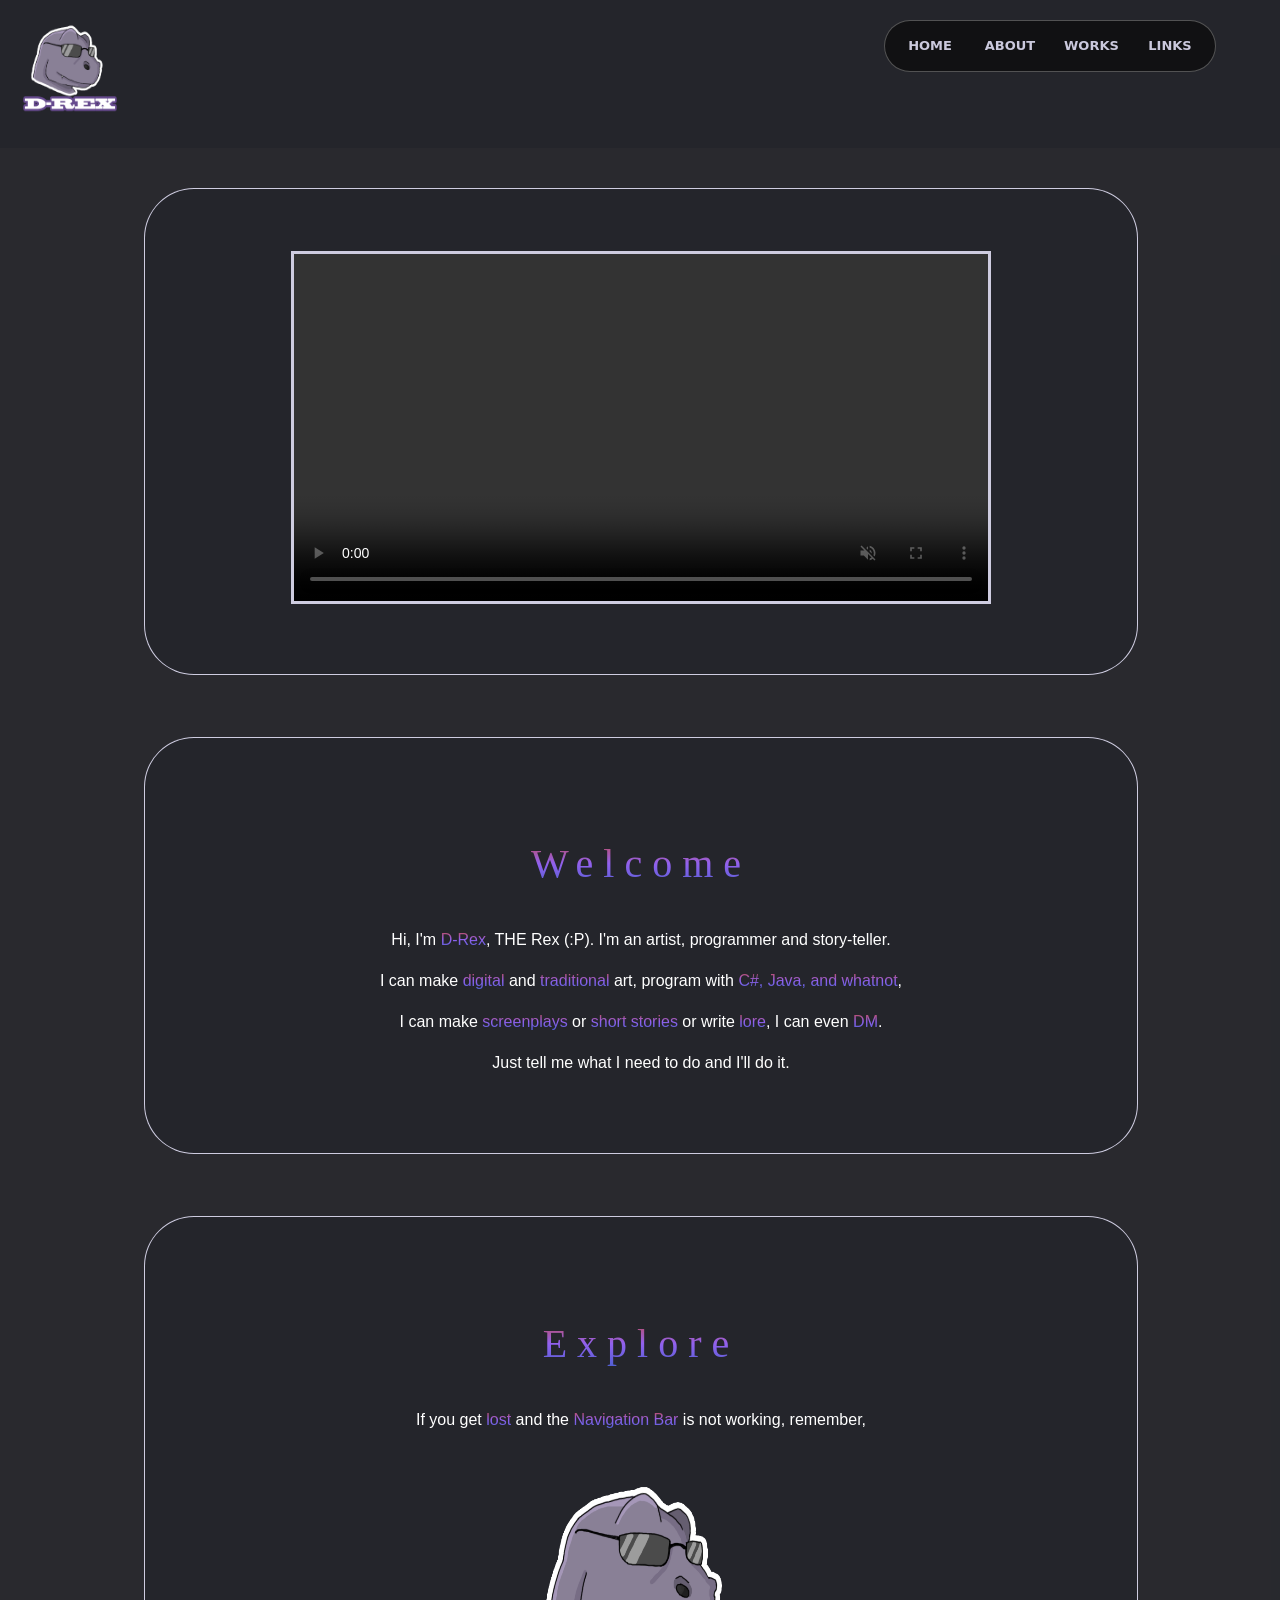
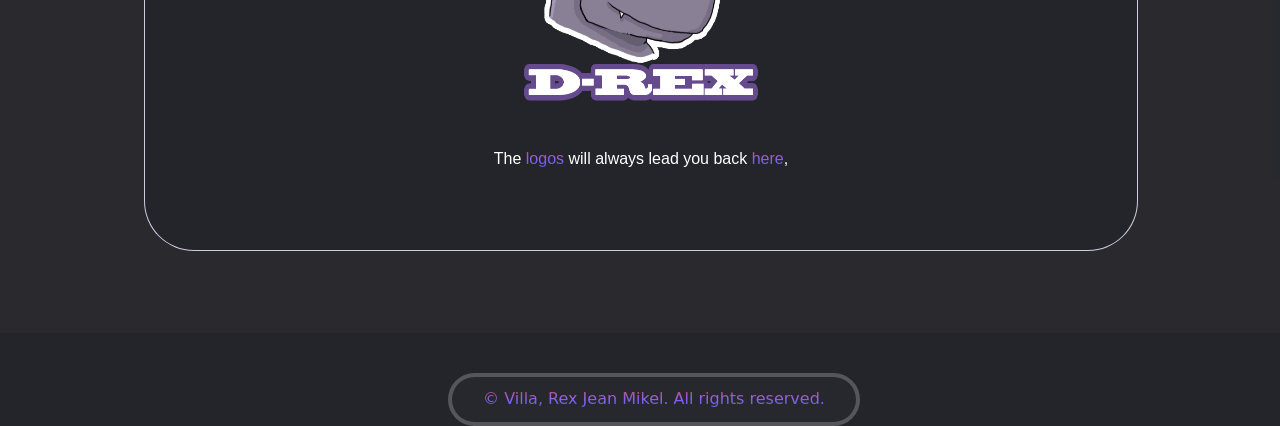
==== index.html @ 9adef067 "Add files via upload" ====
<!DOCTYPE html>
<html>
<head>
    <meta name="viewport" content="width=device-width, initial-scale=1.0"/>
    <meta charset="UTF-8" />
    <title>Villa's Portfolio</title>
    <link rel="stylesheet" href="Styles/Style.css"/>
    <link rel="stylesheet" href="Styles/reviews.css"/>
    <link rel="icon" type="image/png" href="Images/logo.png"/>
</head>
<body>
    <header class="headerstyle">
        <div class="headline">
            <a href="index.html"><img src="Images/logo.png" alt="Logo" id="logo"></a>
        </div>
        <div>
            <nav class="navbar">
                <a class="navbuttons" href="index.html">HOME</a>
                <a class="navbuttons" href="about.html">ABOUT</a>
                <a class="navbuttons" href="works.html">WORKS</a>
                <a class="navbuttons" href="links.html">LINKS</a>
            </nav>
        </div>
    </header>

    <main class="mainpage">
        <section>
            <div class="demovideo">
                <video src="Images/demo_reel.mp4" autoplay muted playsinline controls loop></video>
            </div>
        </section>

        <section>
            <h1><span>Welcome</span></h1>
            <p>Hi, I'm <span>D-Rex</span>, THE Rex (:P). I'm an artist, programmer and story-teller.</p>
            <p>I can make <span>digital</span> and <span>traditional</span> art, program with <span>C#, Java, and whatnot</span>,</p>
            <p>I can make <span>screenplays</span> or <span>short stories</span> or write <span>lore</span>, I can even <span>DM</span>.</p>
            <p>Just tell me what I need to do and I'll do it.</p>
        </section>

        <section>
            <h1><span>Explore</span></h1>
            <p>If you get <span>lost</span> and the <span>Navigation Bar</span> is not working, remember,</p><br>
            <a href="index.html"><img src="Images/logo.png" alt="Logo" id="logoRef"></a><br>
            <p>The <span>logos</span> will always lead you back <span>here</span>,</p>
        </section>
    </main>

    <footer>
        <span>© Villa, Rex Jean Mikel. All rights reserved.</span>
    </footer>
    <script src="Scripts/reviews.js"></script>
</body>
</html>
---- Styles/Style.css ----
:root{
    --fg: #eeeeee;
    --bg: rgb(36, 37, 43);
    --muted: rgba(225, 223, 245, 0.897);
    --gradient: linear-gradient(to top,rgb(82, 95, 211), rgb(146, 97, 238), rgb(192, 75, 84));
    --main-font: Impact, serif;
    --sub-font: Verdana, sans-serif;
}

html, body {
    height: 100%;
}

#logo {
    width: 100px;
    height: 100px;
}

#logo:hover {
    transition: transform .3s ease-in;
    transform: rotate(360deg);
}

#logoRef {
    width: 250px;
    height: 250px;
}

#logoRef:hover {
    transition: transform .3s ease-in;
    transform: rotate(360deg);
}

main {
    font-family: Verdana, sans-serif;
    font-weight: 500;
    font-size: 16px;
}

h1 {
    font-family: var(--main-font);
    letter-spacing: 10px;
    font-size: 40px;
    font-weight: 500;
}

span {
    background: var(--gradient);
    -webkit-background-clip: text;
    background-clip: text;
    color: transparent;
}

section {
    text-align: center;
    max-width: 70%;
    margin: 20px;
    margin-left: 10%;
    margin-bottom: 5%;
    padding: 5%;
    background-color: var(--bg);
    border: 1px solid var(--muted);
    border-radius: 50px;
}

.others {
    max-width: 50%;
    margin-left: 20%;
}

body{
    margin:0;
    font-family: Inter, system-ui, -apple-system, Segoe UI, Roboto, Arial, sans-serif;
    background: var(--bg);
    color: var(--fg);
    line-height: 1.55;
    overflow-x: hidden;
}

.headerstyle {
    display: grid;
    grid-template-columns: 70% 30%;
    padding: 20px;
}

.navbar{
    position: fixed;
    z-index: 1000;
    right: 5%;
    display: grid;
    grid-template-columns: 25% 25% 25% 25%;
    align-content: right;
    text-align: center;
    padding: 5px;
    border: 1px solid rgba(114, 114, 114, 0.678);
    background: rgba(10, 10, 10, 0.705);
    border-radius: 999px;
    width: 25%;
}

.navbuttons{
    text-decoration:none;
    color: var(--muted);
    font-weight: 600;
    font-size: 13px;
    padding: 10px 14px;
    border-radius: 999px;
    transition: transform .15s ease, background .15s ease, color .15s ease;
}

.navbuttons:hover {
    transform: scale(1.3);
}

.nav-toggle{
    display:none;
    width: 40px;
    height: 40px;
    border-radius: 14px;
    border: 1px solid rgba(255,255,255,0.10);
    background: rgba(255,255,255,0.05);
    color: var(--fg);
}

.mainpage {
    background-color: rgba(58, 58, 58, 0.205);
    padding: 20px;
    height: auto;
}

.mainpage h1 {
    text-align: center;
}

.mainpage p {
    color: white;
    text-decoration: none;
    align-items: center;
    align-content: center;
    text-align: center;
}

.demovideo video {
    width: 80%;
    height: 80%;
    border: solid;
    border-color: var(--muted);
}

.trainingspic img {
    height: 30%;
    width: 50%;
}

.artexhibit {
    margin-top: 10%;
    padding-top: 60px;
    display: grid;
    grid-template-rows: 1fr 1fr 1fr;
    gap: 100px;
}

.artexhibitgrid {
    display: grid;
    margin-left: 15%;
    margin-right: 15%;
    align-content: center;
    grid-template-columns: 35% 65%;
    width: 60%;
    height: 30%;
}

.artexhibitgrid2 {
    display: grid;
    margin-left: 15%;
    margin-right: 15%;
    align-content: center;
    grid-template-columns: 65% 35%;
    width: 60%;
    height: 30%;
}

.artexhibittext {
    text-align: center;
    align-items: center;
    align-content: center;
    color: white;
    padding: 30px;
    background: rgba(125, 125, 126, 0.04);
}

.artexhibitdiv {
    border: solid;
    text-align: center;
    justify-content: center;
    background-color: #74747415;
    padding: 20px;
    width: 40%;
    min-width: 220px;
    height: 25%;
    min-height: 320px;
}

.artexhibitdiv a{
    color: white;
    text-decoration: none;
}

.artexhibitdiv:hover {
    transition: transform .15s ease, background .15s ease, color .15s ease;
    transform: scale(1.1);
}

.artexhibitdiv:hover img{
    transition: filter .15s ease, background .15s ease, color .15s ease;
    filter: blur(0px);
}

.artexhibitdiv img{
    height: 300px;
    width: 200px;
    filter: blur(1px);
    z-index: 1;
}

.artimage img{
	max-height:250px;
    height: auto;
	width: auto;
    max-width: 225px; 
	display: block;
    align-self: center;
}

.artimage video {
	height: auto;
	width: 650px;
}

.artstyle {
	display: grid;
	grid-template-columns: 1fr 1fr 1fr 1fr;
	justify-content:space-evenly;
    align-content: center;
    align-items: center;
	text-align:center;
	width: 100%;
	max-width: 100%;
	height: 100%;
	max-height: 100%;
}

.artstylevideo {
	display: block;
	justify-content:space-evenly;
    align-content: center;
    align-items: center;
	text-align:center;
	width: 100%;
	max-width: 1000px;
	height: 100%;
	max-height: 1500px;
    margin-left: 15%;
}

.artimage h3{
	text-align:center;
}

#shoepal {
    width: 400px;
    height: 400px;
    margin-left: 37%;
}

.items{
    align-self: center;
    align-content: center;
    align-items: center;
    text-align: center;
	padding:25px;
	border-radius:10px;
	margin: 15px;
    min-width: 225px;
    min-height: 30%;
}

.items img {
    margin-left: 15%;
}

.items img:hover {
    transition: transform .15s ease, background .15s ease, color .15s ease;
    transform: scale(1.1);
    border: solid;
    border: 3px solid rgba(255,255,255,0.10);
}

#disclaimer {
    font-size: 8px;
}

.linksection {
    max-width: 40%;
    margin-left: 25%;
}

.linksection a{
    color: white;
    text-decoration: none;
}

footer {
    text-align: center;
    align-items: center;
    align-content: center;
    gap: 8px;
    padding: 10px;
    border: 4px solid rgba(151, 151, 151, 0.418);
    background: rgba(125, 125, 126, 0.04);
    border-radius: 999px;
    margin-top: 40px;
    margin-left: 35%;
    margin-right: 35%;
    width: 30%;
}


@media (max-width: 768px) {
.headerstyle {
    grid-template-columns: 10% 90%;
    padding: 5px;
}

h1 {
    letter-spacing: 5px;
    font-size: 20px;
    font-weight: 500;
}

section {
    border-radius: 7px;
}

main {
    font-size: 10px;
}

.navbar {
    width: 65%;
    padding: 2px;
}

#logo {
    width: 70px;
    height: 70px;
}

#logoRef {
    width: 120px;
    height: 120px;
}

.navbuttons {
    font-size: 9px;
    padding: 6px 8px;
}

footer {
    font-size: 10px;
    width: 70%;
    margin-left: 13%;
}

.artexhibit{
    padding-top: 20px;
    grid-template-rows: 1fr 1fr 1fr;
    gap: 50px;
    margin-left: 10px;
}

.artexhibitdiv {
    margin-top: 20px;;
    padding: 20px;
    width: 10%;
    min-width: 80px;
    height: 15%;
    min-height: 120px;
}

.artexhibitdiv img {
    padding: 3px;
    width: 10%;
    min-width: 70px;
    height: 15%;
    min-height: 110px;
}

.artexhibittext {
    margin-left: 30px;
    padding: 30px;
    font-size: 9px;
}

.artexhibitgrid {
    margin-left: 5%;
    margin-right: 5%;
    grid-template-columns: 30% 70%;
    width: 90%;
    height: 30%;
}

.artexhibitgrid2 {
    margin-left: 5%;
    margin-right: 5%;
    align-content: center;
    grid-template-columns: 70% 30%;
    width: 90%;
    height: 30%;
}

.artimage img{
	max-height:110px;
    max-width: 160px;
}

.artimage video {
	height: auto;
	width: 400px;
}

.artstyle {
	grid-template-columns: 1fr 1fr;
	width: 100%;
	max-width: 100%;
	height: 100%;
	max-height: 100%;
}

.artstylevideo {
	width: 100%;
	max-width: 1000px;
	height: 100%;
	max-height: 1500px;
    margin-left: 5%;
}

.items{
	padding:10px;
	border-radius:10px;
	margin: 15px;
    min-width: 120px;
    min-height: 15%;
}

}
---- Styles/reviews.css ----
.review-slot {
    margin-top: 14px;
    padding-top: 10px;
    border-top: 1px solid rgba(255, 255, 255, 0.12);
    text-align: left;
    font-family: Verdana, sans-serif;
    font-size: 14px;
    color: var(--fg);
}
.rv-summary { text-align: center; margin-bottom: 6px; }
.rv-stars { color: #ffc857; letter-spacing: 2px; font-size: 18px; }
.rv-muted { color: rgba(225, 223, 245, 0.6); font-size: 13px; }

.rv-list {
    list-style: none;
    padding: 0;
    margin: 8px 0;
    max-height: 200px;
    overflow: auto;
}
.rv-list li {
    padding: 8px 10px;
    margin-bottom: 6px;
    background: rgba(0, 0, 0, 0.2);
    border-radius: 12px;
}
.rv-head { display: flex; gap: 8px; align-items: center; flex-wrap: wrap; }
.rv-head time { margin-left: auto; font-size: 12px; color: rgba(225, 223, 245, 0.5); }
.rv-list p { margin: 4px 0 0; white-space: pre-wrap; }
.rv-small { font-size: 14px; letter-spacing: 1px; }

.rv-slot details summary {
    cursor: pointer;
    text-align: center;
    color: var(--muted);
    font-weight: 600;
    padding: 6px;
}
.rv-form { display: flex; flex-direction: column; gap: 8px; margin-top: 8px; }
.rv-form input[type=text], .rv-form textarea {
    width: 100%;
    padding: 8px 10px;
    border-radius: 10px;
    border: 1px solid rgba(255, 255, 255, 0.15);
    background: rgba(0, 0, 0, 0.25);
    color: var(--fg);
    font: inherit;
}
.rv-form textarea { resize: vertical; }

.rv-stars-input {
    position: relative;
    display: flex;
    flex-direction: row-reverse;
    justify-content: center;
}
.rv-stars-input input { position: absolute; opacity: 0; pointer-events: none; }
.rv-stars-input label { font-size: 28px; color: #555; cursor: pointer; padding: 0 2px; }
.rv-stars-input label:hover,
.rv-stars-input label:hover ~ label,
.rv-stars-input input:checked ~ label { color: #ffc857; }

.rv-btn {
    align-self: center;
    padding: 8px 22px;
    border: 0;
    border-radius: 999px;
    background: var(--gradient);
    color: #fff;
    font-weight: 700;
    cursor: pointer;
}
.rv-notice { font-size: 13px; color: #ffb3b3; text-align: center; margin: 0; min-height: 0; }
.rv-thanks { font-size: 13px; color: #b6f0c8; text-align: center; margin: 4px 0 0; }
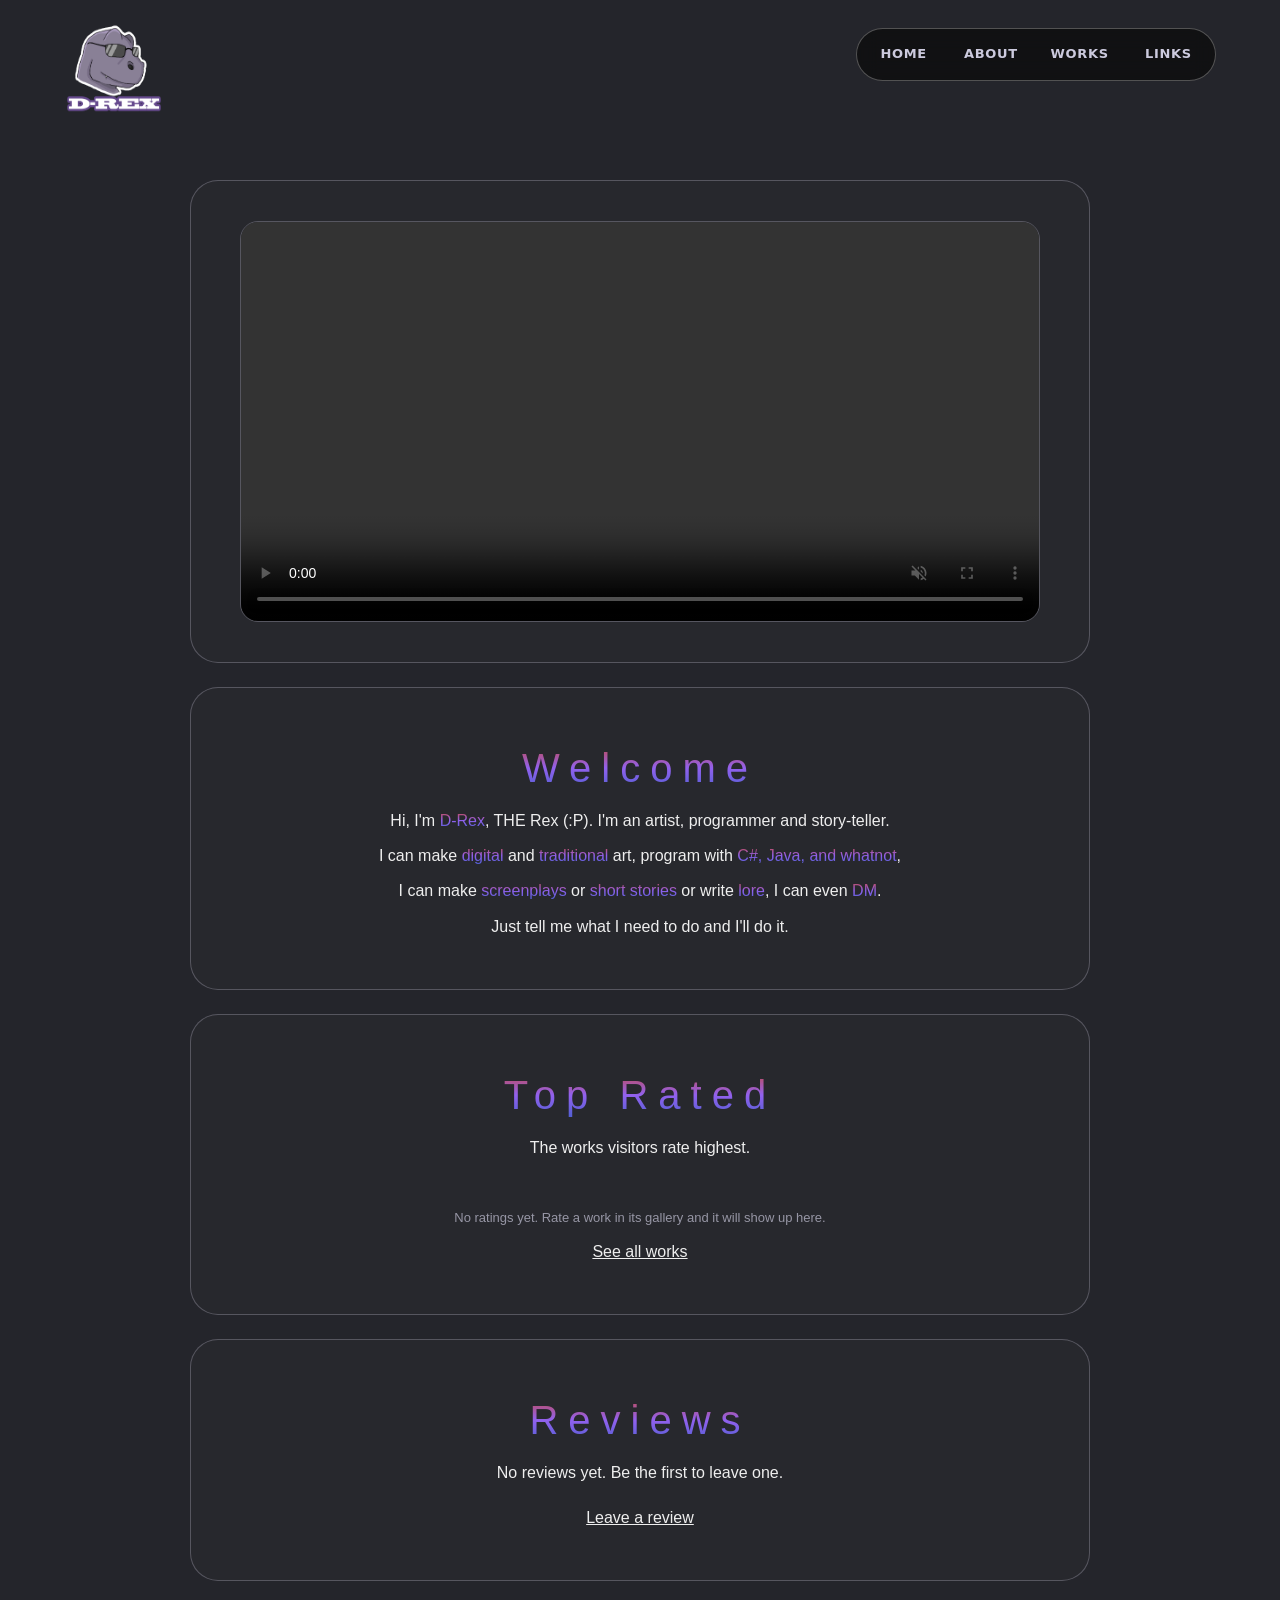
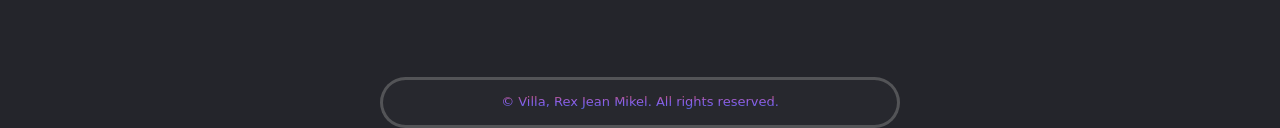
==== commit dcb7ac4e: "Update index.html" ====
--- a/index.html
+++ b/index.html
@@ -1,5 +1,5 @@
 <!DOCTYPE html>
-<html>
+<html lang="en">
 <head>
     <meta name="viewport" content="width=device-width, initial-scale=1.0"/>
     <meta charset="UTF-8" />
@@ -39,16 +39,130 @@
         </section>
 
         <section>
-            <h1><span>Explore</span></h1>
-            <p>If you get <span>lost</span> and the <span>Navigation Bar</span> is not working, remember,</p><br>
-            <a href="index.html"><img src="Images/logo.png" alt="Logo" id="logoRef"></a><br>
-            <p>The <span>logos</span> will always lead you back <span>here</span>,</p>
+            <h1><span>Top Rated</span></h1>
+            <p>The works visitors rate highest.</p>
+            <div class="artstyle" id="top-works"></div>
+            <p class="rv-muted" id="top-empty"></p>
+            <p><a href="works.html">See all works</a></p>
+        </section>
+
+        <section>
+            <h1><span>Reviews</span></h1>
+            <p id="overall-stats"></p>
+            <ul class="rv-list" id="latest-reviews" style="text-align:left"></ul>
+            <p><a href="links.html">Leave a review</a></p>
         </section>
     </main>
 
     <footer>
         <span>© Villa, Rex Jean Mikel. All rights reserved.</span>
     </footer>
+
     <script src="Scripts/reviews.js"></script>
+    <script>
+    (function () {
+        var STORE = 'villa-portfolio-reviews';
+
+        var WORKS = [
+            ['digital:dangers-of-technology', 'Dangers of Technology', 'Images/Art_Contest3.png', 'digital.html'],
+            ['digital:ser-duncan', 'Ser Duncan the Tall', 'Images/Ser_Duncan_the_Tall.png', 'digital.html'],
+            ['digital:samurai-doggo', 'Samurai Doggo', 'Images/Samurai_Dog_PixelArt.png', 'digital.html'],
+            ['digital:syndra', 'Syndra', 'Images/Syndra_Chibi.png', 'digital.html'],
+            ['digital:my-gf', 'My GF', 'Images/PixelArtGFWithColor.jpg', 'digital.html'],
+            ['traditional:pieces-of-a-whole', 'Pieces of a Whole', 'Images/AbstractArt.jpg', 'traditional.html'],
+            ['traditional:anxiety', 'Anxiety', 'Images/Anxiety.jpg', 'traditional.html'],
+            ['traditional:technology', 'Technology', 'Images/Art_Contest1.jpg', 'traditional.html'],
+            ['traditional:unity', 'Unity', 'Images/Art_Contest2.jpg', 'traditional.html'],
+            ['traditional:chibi-tv', 'Chibi Characters Watching TV', 'Images/Chibi_Characters_Watching_TV.jpg', 'traditional.html'],
+            ['traditional:coffee-art', 'Coffee Art', 'Images/Coffee_Art.jpg', 'traditional.html'],
+            ['traditional:fleeting-time', 'Fleeting Time', 'Images/Fleeting_Moment.jpg', 'traditional.html'],
+            ['traditional:girl-on-a-boat', 'Girl on a Boat', 'Images/Girl_on_a_Boat.jpg', 'traditional.html'],
+            ['traditional:the-archangel', 'The Archangel', 'Images/The_Archangel.jpg', 'traditional.html'],
+            ['traditional:mechanical-god', 'The Mechanical God', 'Images/Deus_Machina.jpg', 'traditional.html'],
+            ['traditional:propagandist', 'The Propagandist', 'Images/The_Propagandist.jpg', 'traditional.html'],
+            ['traditional:revolutionary', 'The Revolutionary', 'Images/The_Revolutionary.jpg', 'traditional.html'],
+            ['traditional:golden-ratio-goat', 'Golden Ratio, Goat', 'Images/Goat_GoldenRatio.jpg', 'traditional.html'],
+            ['traditional:golden-ratio-sundew', 'Golden Ratio, Sundew', 'Images/Sundew_Catching_a_Fly.jpg', 'traditional.html'],
+            ['traditional:paintings', 'Paintings', 'Images/Paintings.jpg', 'traditional.html'],
+            ['traditional:samurai-dog', 'Samurai Dog', 'Images/Samurai_Dog.jpg', 'traditional.html'],
+            ['traditional:me-and-her', 'Me and Her', 'Images/Self_Portrait.jpg', 'traditional.html'],
+            ['others:kopimo', 'Kopimo', 'Images/Commercial_CoverPic.png', 'others.html'],
+            ['others:mahika', 'Mahika', 'Images/Commercial_CoverPic.png', 'others.html'],
+            ['others:uhm', 'Uhm', 'Images/Shoepal.png', 'others.html']
+        ];
+
+        var byKey = {};
+        WORKS.forEach(function (w) { byKey[w[0]] = w; });
+
+        var all;
+        try { all = JSON.parse(localStorage.getItem(STORE)) || {}; }
+        catch (e) { all = {}; }
+
+        function esc(s) {
+            var d = document.createElement('div');
+            d.textContent = s;
+            return d.innerHTML;
+        }
+        function stars(n) {
+            n = Math.round(n);
+            return '★'.repeat(n) + '☆'.repeat(5 - n);
+        }
+        function plural(n) { return n + ' review' + (n === 1 ? '' : 's'); }
+        function average(list) {
+            return list.reduce(function (sum, r) { return sum + r.rating; }, 0) / list.length;
+        }
+
+        var ranked = Object.keys(all)
+            .filter(function (k) { return byKey[k] && all[k] && all[k].length; })
+            .map(function (k) { return { w: byKey[k], avg: average(all[k]), count: all[k].length }; })
+            .sort(function (a, b) { return b.avg - a.avg || b.count - a.count; })
+            .slice(0, 3);
+
+        var topEl = document.getElementById('top-works');
+        if (ranked.length) {
+            topEl.innerHTML = ranked.map(function (r) {
+                return '<article class="items">' +
+                    '<a href="' + r.w[3] + '" class="artimage"><img src="' + r.w[2] + '" alt="' + esc(r.w[1]) + '"></a>' +
+                    '<h3>' + esc(r.w[1]) + '</h3>' +
+                    '<p><span class="rv-stars">' + stars(r.avg) + '</span></p>' +
+                    '<p class="rv-muted">' + r.avg.toFixed(1) + ' · ' + plural(r.count) + '</p>' +
+                '</article>';
+            }).join('');
+        } else {
+            document.getElementById('top-empty').textContent =
+                'No ratings yet. Rate a work in its gallery and it will show up here.';
+        }
+
+        var entries = [];
+        Object.keys(all).forEach(function (k) {
+            (all[k] || []).forEach(function (r) { entries.push({ key: k, r: r }); });
+        });
+
+        var statsEl = document.getElementById('overall-stats');
+        var listEl = document.getElementById('latest-reviews');
+        if (entries.length) {
+            var overall = entries.reduce(function (s, e) { return s + e.r.rating; }, 0) / entries.length;
+            statsEl.innerHTML = '<span class="rv-stars">' + stars(overall) + '</span><br>' +
+                '<span class="rv-muted">' + overall.toFixed(1) + ' average · ' + plural(entries.length) + ' across the site</span>';
+
+            entries.sort(function (a, b) {
+                return a.r.date < b.r.date ? 1 : a.r.date > b.r.date ? -1 : 0;
+            });
+
+            listEl.innerHTML = entries.slice(0, 5).map(function (e) {
+                var where = e.key === 'site' ? 'the site' : (byKey[e.key] ? byKey[e.key][1] : 'a work');
+                return '<li>' +
+                    '<div class="rv-head"><strong>' + esc(e.r.name) + '</strong>' +
+                    '<span class="rv-stars rv-small">' + stars(e.r.rating) + '</span>' +
+                    '<time>' + esc(e.r.date) + '</time></div>' +
+                    '<p>' + esc(e.r.comment) + '</p>' +
+                    '<p class="rv-muted">on ' + esc(where) + '</p>' +
+                '</li>';
+            }).join('');
+        } else {
+            statsEl.textContent = 'No reviews yet. Be the first to leave one.';
+        }
+    })();
+    </script>
 </body>
-</html>+</html>
--- a/Styles/Style.css
+++ b/Styles/Style.css
@@ -1,47 +1,71 @@
-:root{
+:root {
+    --bg: #24252b;
     --fg: #eeeeee;
-    --bg: rgb(36, 37, 43);
-    --muted: rgba(225, 223, 245, 0.897);
-    --gradient: linear-gradient(to top,rgb(82, 95, 211), rgb(146, 97, 238), rgb(192, 75, 84));
-    --main-font: Impact, serif;
-    --sub-font: Verdana, sans-serif;
-}
-
-html, body {
-    height: 100%;
-}
-
-#logo {
-    width: 100px;
-    height: 100px;
-}
-
-#logo:hover {
-    transition: transform .3s ease-in;
-    transform: rotate(360deg);
-}
-
-#logoRef {
-    width: 250px;
-    height: 250px;
-}
-
-#logoRef:hover {
-    transition: transform .3s ease-in;
-    transform: rotate(360deg);
-}
-
+    --muted: rgba(225, 223, 245, 0.9);
+    --gradient: linear-gradient(to top, rgb(82, 95, 211), rgb(146, 97, 238), rgb(192, 75, 84));
+    --violet: #9261ee;
+    --indigo: #525fd3;
+    --rose: #c04b54;
+    --gold: #ffc857;
+    --tint-violet: rgba(146, 97, 238, 0.18);
+    --glass: rgba(58, 58, 58, 0.2);
+    --glass-strong: rgba(10, 10, 10, 0.72);
+    --panel: rgba(125, 125, 126, 0.07);
+    --line: rgba(225, 223, 245, 0.25);
+    --line-soft: rgba(255, 255, 255, 0.1);
+    --shadow: 0 14px 34px rgba(0, 0, 0, 0.35);
+    --radius-lg: 28px;
+    --radius-md: 18px;
+    --radius-sm: 12px;
+    --font-display: Impact, 'Arial Narrow', sans-serif;
+    --font-body: Verdana, sans-serif;
+    --font-ui: Inter, system-ui, -apple-system, 'Segoe UI', Roboto, Arial, sans-serif;
+    --ease: cubic-bezier(0.2, 0.7, 0.3, 1);
+}
+*,
+*::before,
+*::after {
+    box-sizing: border-box;
+}
+ 
+html {
+    -webkit-text-size-adjust: 100%;
+}
+ 
+body {
+    margin: 0;
+    min-height: 100vh;
+    font-family: var(--font-ui);
+    background: var(--bg);
+    color: var(--fg);
+    line-height: 1.6;
+    overflow-x: hidden;
+}
+ 
+img,
+video {
+    display: block;
+    max-width: 100%;
+    height: auto;
+}
+ 
+a {
+    color: inherit;
+}
+ 
+a:focus-visible,
+input:focus-visible,
+textarea:focus-visible,
+button:focus-visible {
+    outline: 2px solid var(--violet);
+    outline-offset: 3px;
+}
+ 
 main {
-    font-family: Verdana, sans-serif;
+    font-family: var(--font-body);
+    font-size: 15px;
     font-weight: 500;
-    font-size: 16px;
-}
-
-h1 {
-    font-family: var(--main-font);
-    letter-spacing: 10px;
-    font-size: 40px;
-    font-weight: 500;
+    padding: 16px 0 40px;
 }
 
 span {
@@ -51,406 +75,411 @@
     color: transparent;
 }
 
-section {
-    text-align: center;
-    max-width: 70%;
-    margin: 20px;
-    margin-left: 10%;
-    margin-bottom: 5%;
-    padding: 5%;
-    background-color: var(--bg);
-    border: 1px solid var(--muted);
-    border-radius: 50px;
-}
-
-.others {
-    max-width: 50%;
-    margin-left: 20%;
-}
-
-body{
-    margin:0;
-    font-family: Inter, system-ui, -apple-system, Segoe UI, Roboto, Arial, sans-serif;
-    background: var(--bg);
-    color: var(--fg);
-    line-height: 1.55;
-    overflow-x: hidden;
+h1,
+h2,
+h3 {
+    font-family: var(--font-display);
+    font-weight: 500;
+    line-height: 1.2;
+    margin: 0.4em 0;
+}
+ 
+h1 {
+    font-size: clamp(24px, 6vw, 40px);
+    letter-spacing: clamp(3px, 1vw, 10px);
+    text-align: center;
+}
+ 
+h2 {
+    font-size: clamp(20px, 4.5vw, 28px);
+    letter-spacing: 0.08em;
+}
+ 
+h3 {
+    font-size: 18px;
+    letter-spacing: 0.05em;
+}
+ 
+p {
+    margin: 0.6em 0;
 }
 
 .headerstyle {
+    display: flex;
+    flex-direction: column;
+    align-items: center;
+    gap: 16px;
+    padding: 16px 5%;
+}
+ 
+.headline {
+    display: flex;
+}
+ 
+#logo {
+    width: 72px;
+    height: 72px;
+    transition: transform 0.4s var(--ease);
+}
+ 
+#logo:hover {
+    transform: rotate(360deg);
+}
+ 
+.navbar {
+    position: static;
     display: grid;
-    grid-template-columns: 70% 30%;
-    padding: 20px;
-}
-
-.navbar{
-    position: fixed;
-    z-index: 1000;
-    right: 5%;
-    display: grid;
-    grid-template-columns: 25% 25% 25% 25%;
-    align-content: right;
-    text-align: center;
+    grid-template-columns: repeat(4, 1fr);
+    gap: 4px;
+    width: 100%;
+    max-width: 420px;
     padding: 5px;
-    border: 1px solid rgba(114, 114, 114, 0.678);
-    background: rgba(10, 10, 10, 0.705);
+    border: 1px solid rgba(114, 114, 114, 0.68);
+    background: var(--glass-strong);
     border-radius: 999px;
-    width: 25%;
-}
-
-.navbuttons{
-    text-decoration:none;
+    text-align: center;
+    backdrop-filter: blur(10px);
+}
+ 
+.navbuttons {
+    display: block;
+    text-decoration: none;
     color: var(--muted);
     font-weight: 600;
-    font-size: 13px;
-    padding: 10px 14px;
+    font-size: 12px;
+    letter-spacing: 0.05em;
+    padding: 9px 4px;
     border-radius: 999px;
-    transition: transform .15s ease, background .15s ease, color .15s ease;
-}
-
+    transition: transform 0.2s var(--ease), background 0.2s, color 0.2s;
+}
+ 
 .navbuttons:hover {
-    transform: scale(1.3);
-}
-
-.nav-toggle{
-    display:none;
-    width: 40px;
-    height: 40px;
-    border-radius: 14px;
-    border: 1px solid rgba(255,255,255,0.10);
-    background: rgba(255,255,255,0.05);
-    color: var(--fg);
-}
-
-.mainpage {
-    background-color: rgba(58, 58, 58, 0.205);
-    padding: 20px;
+    color: #fff;
+    background: rgba(255, 255, 255, 0.08);
+    transform: scale(1.05);
+}
+
+main section {
+    width: min(900px, 90%);
+    margin: 24px auto;
+    padding: clamp(20px, 4vw, 40px);
+    background: var(--glass);
+    border: 1px solid var(--line);
+    border-radius: var(--radius-lg);
+    text-align: center;
+}
+ 
+main section p {
+    max-width: 70ch;
+    margin-left: auto;
+    margin-right: auto;
+}
+ 
+.demovideo {
+    display: flex;
+    justify-content: center;
+}
+ 
+.demovideo video {
+    width: min(100%, 800px);
     height: auto;
-}
-
-.mainpage h1 {
-    text-align: center;
-}
-
-.mainpage p {
-    color: white;
-    text-decoration: none;
-    align-items: center;
-    align-content: center;
-    text-align: center;
-}
-
-.demovideo video {
-    width: 80%;
-    height: 80%;
-    border: solid;
-    border-color: var(--muted);
+    border: 1px solid var(--line);
+    border-radius: var(--radius-md);
+}
+ 
+#logoRef {
+    width: 160px;
+    height: 160px;
+    margin: 12px auto;
+    transition: transform 0.4s var(--ease);
+}
+ 
+#logoRef:hover {
+    transform: rotate(360deg);
 }
 
 .trainingspic img {
-    height: 30%;
-    width: 50%;
+    width: min(60%, 360px);
+    margin: 12px auto 0;
+    border-radius: var(--radius-sm);
 }
 
 .artexhibit {
-    margin-top: 10%;
-    padding-top: 60px;
-    display: grid;
-    grid-template-rows: 1fr 1fr 1fr;
-    gap: 100px;
-}
-
-.artexhibitgrid {
-    display: grid;
-    margin-left: 15%;
-    margin-right: 15%;
-    align-content: center;
-    grid-template-columns: 35% 65%;
-    width: 60%;
-    height: 30%;
-}
-
+    display: flex;
+    flex-direction: column;
+    gap: 28px;
+    width: min(1100px, 92%);
+    margin: 24px auto 0;
+}
+ 
+.artexhibitgrid,
 .artexhibitgrid2 {
     display: grid;
-    margin-left: 15%;
-    margin-right: 15%;
-    align-content: center;
-    grid-template-columns: 65% 35%;
-    width: 60%;
-    height: 30%;
-}
-
+    grid-template-columns: 1fr;
+    gap: 16px;
+    align-items: stretch;
+}
+ 
+.artexhibitdiv {
+    order: -1; 
+    display: flex;
+    align-items: center;
+    justify-content: center;
+    padding: 16px;
+    background: var(--panel);
+    border: 1px solid var(--line-soft);
+    border-radius: var(--radius-md);
+    transition: transform 0.3s var(--ease), box-shadow 0.3s var(--ease);
+}
+ 
+.artexhibitdiv:hover {
+    transform: translateY(-4px);
+    box-shadow: var(--shadow);
+}
+ 
+.artexhibitdiv a {
+    display: flex;
+    flex-direction: column;
+    align-items: center;
+    gap: 10px;
+    width: 100%;
+    color: #fff;
+    text-decoration: none;
+    text-align: center;
+}
+ 
+.artexhibitdiv img {
+    width: 100%;
+    max-width: 240px;
+    height: 240px;
+    object-fit: cover;
+    border-radius: var(--radius-sm);
+    filter: blur(1px);
+    transition: filter 0.3s;
+}
+ 
+.artexhibitdiv:hover img {
+    filter: blur(0);
+}
+ 
+.artexhibitdiv span {
+    font-family: var(--font-display);
+    font-size: 18px;
+    letter-spacing: 0.08em;
+}
+ 
 .artexhibittext {
-    text-align: center;
+    display: flex;
+    flex-direction: column;
+    justify-content: center;
+    padding: 24px;
+    background: rgba(125, 125, 126, 0.06);
+    border-radius: var(--radius-md);
+    color: rgba(255, 255, 255, 0.92);
+    line-height: 1.7;
+    text-align: center;
+}
+
+.artstyle,
+.artstylevideo {
+    display: grid;
+    grid-template-columns: 1fr;
+    gap: 24px;
+    width: min(1100px, 92%);
+    margin: 24px auto;
+}
+ 
+.artstylevideo {
+    width: min(900px, 92%);
+}
+ 
+.items {
+    display: flex;
+    flex-direction: column;
     align-items: center;
-    align-content: center;
-    color: white;
-    padding: 30px;
+    padding: 20px;
+    text-align: center;
+    background: var(--panel);
+    border: 1px solid var(--line-soft);
+    border-radius: var(--radius-md);
+    transition: transform 0.3s var(--ease), box-shadow 0.3s var(--ease);
+}
+ 
+.items:hover {
+    transform: translateY(-4px);
+    box-shadow: var(--shadow);
+}
+ 
+.items h3 {
+    margin: 12px 0 6px;
+}
+ 
+.items p {
+    margin: 0;
+    font-size: 14px;
+    color: rgba(255, 255, 255, 0.85);
+}
+ 
+.artimage {
+    width: 100%;
+}
+ 
+.artimage img {
+    width: 100%;
+    height: 240px;
+    object-fit: contain;
+    border-radius: var(--radius-sm);
+    background: rgba(0, 0, 0, 0.25);
+}
+ 
+.artimage video {
+    width: 100%;
+    aspect-ratio: 16 / 9;
+    object-fit: contain;
+    border-radius: var(--radius-sm);
+    background: rgba(0, 0, 0, 0.25);
+}
+ 
+#shoepal {
+    width: min(360px, 80%);
+    height: auto;
+    margin: 0 auto;
+}
+
+.linksection {
+    display: flex;
+    flex-wrap: wrap;
+    justify-content: center;
+    gap: 12px;
+    width: min(640px, 90%);
+    margin: 24px auto;
+    text-align: center;
+}
+ 
+.linksection > div:not(.review-slot) {
+    display: inline-block;
+}
+ 
+.linksection > div > a {
+    display: block;
+    padding: 12px 22px;
+    border: 1px solid var(--muted);
+    border-radius: 999px;
+    text-decoration: none;
+    transition: transform 0.2s var(--ease), background 0.2s;
+}
+ 
+.linksection > div > a:hover {
+    transform: scale(1.06);
+    background: var(--tint-violet);
+}
+ 
+.linksection h3 {
+    margin: 0;
+    font-size: 17px;
+    letter-spacing: 0.08em;
+}
+ 
+.linksection h2,
+.linksection > .review-slot {
+    flex-basis: 100%;
+}
+ 
+footer {
+    width: min(520px, 88%);
+    margin: 32px auto 0;
+    padding: 12px 20px;
+    text-align: center;
+    font-size: 13px;
+    border: 3px solid rgba(151, 151, 151, 0.4);
+    border-radius: 999px;
     background: rgba(125, 125, 126, 0.04);
 }
-
-.artexhibitdiv {
-    border: solid;
-    text-align: center;
-    justify-content: center;
-    background-color: #74747415;
-    padding: 20px;
-    width: 40%;
-    min-width: 220px;
-    height: 25%;
-    min-height: 320px;
-}
-
-.artexhibitdiv a{
-    color: white;
-    text-decoration: none;
-}
-
-.artexhibitdiv:hover {
-    transition: transform .15s ease, background .15s ease, color .15s ease;
-    transform: scale(1.1);
-}
-
-.artexhibitdiv:hover img{
-    transition: filter .15s ease, background .15s ease, color .15s ease;
-    filter: blur(0px);
-}
-
-.artexhibitdiv img{
-    height: 300px;
-    width: 200px;
-    filter: blur(1px);
-    z-index: 1;
-}
-
-.artimage img{
-	max-height:250px;
-    height: auto;
-	width: auto;
-    max-width: 225px; 
-	display: block;
-    align-self: center;
-}
-
-.artimage video {
-	height: auto;
-	width: 650px;
-}
-
-.artstyle {
-	display: grid;
-	grid-template-columns: 1fr 1fr 1fr 1fr;
-	justify-content:space-evenly;
-    align-content: center;
-    align-items: center;
-	text-align:center;
-	width: 100%;
-	max-width: 100%;
-	height: 100%;
-	max-height: 100%;
-}
-
-.artstylevideo {
-	display: block;
-	justify-content:space-evenly;
-    align-content: center;
-    align-items: center;
-	text-align:center;
-	width: 100%;
-	max-width: 1000px;
-	height: 100%;
-	max-height: 1500px;
-    margin-left: 15%;
-}
-
-.artimage h3{
-	text-align:center;
-}
-
-#shoepal {
-    width: 400px;
-    height: 400px;
-    margin-left: 37%;
-}
-
-.items{
-    align-self: center;
-    align-content: center;
-    align-items: center;
-    text-align: center;
-	padding:25px;
-	border-radius:10px;
-	margin: 15px;
-    min-width: 225px;
-    min-height: 30%;
-}
-
-.items img {
-    margin-left: 15%;
-}
-
-.items img:hover {
-    transition: transform .15s ease, background .15s ease, color .15s ease;
-    transform: scale(1.1);
-    border: solid;
-    border: 3px solid rgba(255,255,255,0.10);
-}
-
-#disclaimer {
-    font-size: 8px;
-}
-
-.linksection {
-    max-width: 40%;
-    margin-left: 25%;
-}
-
-.linksection a{
-    color: white;
-    text-decoration: none;
-}
-
-footer {
-    text-align: center;
-    align-items: center;
-    align-content: center;
-    gap: 8px;
-    padding: 10px;
-    border: 4px solid rgba(151, 151, 151, 0.418);
-    background: rgba(125, 125, 126, 0.04);
-    border-radius: 999px;
-    margin-top: 40px;
-    margin-left: 35%;
-    margin-right: 35%;
-    width: 30%;
-}
-
-
-@media (max-width: 768px) {
-.headerstyle {
-    grid-template-columns: 10% 90%;
-    padding: 5px;
-}
-
-h1 {
-    letter-spacing: 5px;
-    font-size: 20px;
-    font-weight: 500;
-}
-
-section {
-    border-radius: 7px;
-}
-
-main {
-    font-size: 10px;
-}
-
-.navbar {
-    width: 65%;
-    padding: 2px;
-}
-
-#logo {
-    width: 70px;
-    height: 70px;
-}
-
-#logoRef {
-    width: 120px;
-    height: 120px;
-}
-
-.navbuttons {
-    font-size: 9px;
-    padding: 6px 8px;
-}
-
-footer {
-    font-size: 10px;
-    width: 70%;
-    margin-left: 13%;
-}
-
-.artexhibit{
-    padding-top: 20px;
-    grid-template-rows: 1fr 1fr 1fr;
-    gap: 50px;
-    margin-left: 10px;
-}
-
-.artexhibitdiv {
-    margin-top: 20px;;
-    padding: 20px;
-    width: 10%;
-    min-width: 80px;
-    height: 15%;
-    min-height: 120px;
-}
-
-.artexhibitdiv img {
-    padding: 3px;
-    width: 10%;
-    min-width: 70px;
-    height: 15%;
-    min-height: 110px;
-}
-
-.artexhibittext {
-    margin-left: 30px;
-    padding: 30px;
-    font-size: 9px;
-}
-
-.artexhibitgrid {
-    margin-left: 5%;
-    margin-right: 5%;
-    grid-template-columns: 30% 70%;
-    width: 90%;
-    height: 30%;
-}
-
-.artexhibitgrid2 {
-    margin-left: 5%;
-    margin-right: 5%;
-    align-content: center;
-    grid-template-columns: 70% 30%;
-    width: 90%;
-    height: 30%;
-}
-
-.artimage img{
-	max-height:110px;
-    max-width: 160px;
-}
-
-.artimage video {
-	height: auto;
-	width: 400px;
-}
-
-.artstyle {
-	grid-template-columns: 1fr 1fr;
-	width: 100%;
-	max-width: 100%;
-	height: 100%;
-	max-height: 100%;
-}
-
-.artstylevideo {
-	width: 100%;
-	max-width: 1000px;
-	height: 100%;
-	max-height: 1500px;
-    margin-left: 5%;
-}
-
-.items{
-	padding:10px;
-	border-radius:10px;
-	margin: 15px;
-    min-width: 120px;
-    min-height: 15%;
-}
-
-}+ 
+@media (min-width: 600px) {
+    .artstyle {
+        grid-template-columns: repeat(2, 1fr);
+    }
+}
+ 
+@media (min-width: 769px) {
+    main {
+        font-size: 16px;
+    }
+ 
+    .headerstyle {
+        flex-direction: row;
+        justify-content: flex-start;
+        padding: 20px 5%;
+        gap: 0;
+    }
+ 
+    #logo {
+        width: 100px;
+        height: 100px;
+    }
+
+    .navbar {
+        position: fixed;
+        top: 28px;
+        right: 5%;
+        z-index: 1000;
+        width: min(360px, 30vw);
+        max-width: none;
+    }
+ 
+    .navbuttons {
+        font-size: 13px;
+        padding: 10px 14px;
+    }
+ 
+    .artexhibitgrid {
+        grid-template-columns: minmax(200px, 1fr) 1.6fr;
+    }
+ 
+    .artexhibitgrid2 {
+        grid-template-columns: 1.6fr minmax(200px, 1fr);
+    }
+ 
+    .artexhibitgrid .artexhibitdiv,
+    .artexhibitgrid2 .artexhibitdiv {
+        order: 0;
+    }
+ 
+    .artexhibitdiv img {
+        height: 260px;
+    }
+ 
+    .artexhibitdiv span {
+        font-size: 20px;
+    }
+ 
+    .artstyle {
+        grid-template-columns: repeat(3, 1fr);
+    }
+ 
+    #logoRef {
+        width: 240px;
+        height: 240px;
+    }
+ 
+    .linksection > div:not(.review-slot) {
+        display: inline-block;
+    }
+}
+ 
+@media (min-width: 1000px) {
+    .artimage img {
+        height: 260px;
+    }
+}
+ 
+@media (prefers-reduced-motion: reduce) {
+    *,
+    *::before,
+    *::after {
+        transition-duration: 0.01ms !important;
+        animation-duration: 0.01ms !important;
+        scroll-behavior: auto !important;
+    }
+}
